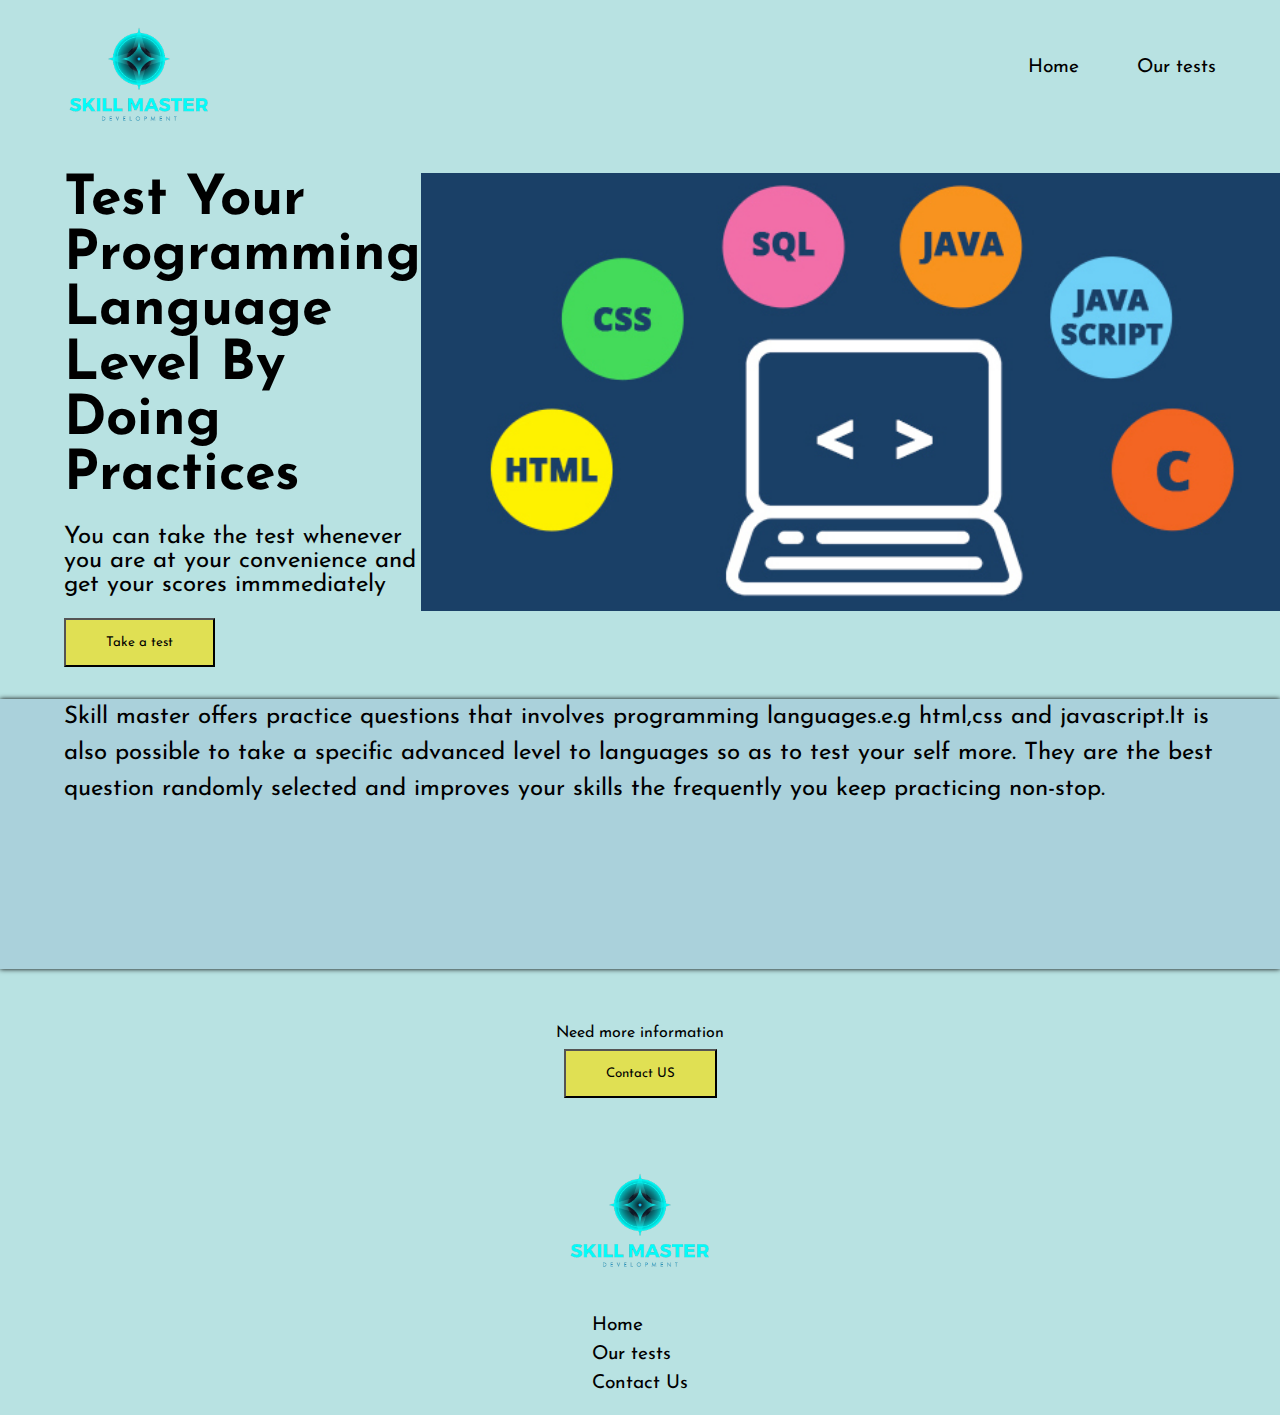
==== index.html @ 8b545309 "worked on the skill master project" ====
<!DOCTYPE html>
<html lang="en">
  <head>
    <meta charset="UTF-8" />
    <meta name="viewport" content="width=device-width, initial-scale=1.0" />
    <link
      rel="stylesheet"
      href="https://cdnjs.cloudflare.com/ajax/libs/font-awesome/6.5.1/css/all.min.css"
      integrity="sha512-DTOQO9RWCH3ppGqcWaEA1BIZOC6xxalwEsw9c2QQeAIftl+Vegovlnee1c9QX4TctnWMn13TZye+giMm8e2LwA=="
      crossorigin="anonymous"
      referrerpolicy="no-referrer"
    />
    <link rel="stylesheet" href="https://cdnjs.cloudflare.com/ajax/libs/font-awesome/6.5.1/css/all.min.css" integrity="sha512-DTOQO9RWCH3ppGqcWaEA1BIZOC6xxalwEsw9c2QQeAIftl+Vegovlnee1c9QX4TctnWMn13TZye+giMm8e2LwA==" crossorigin="anonymous" referrerpolicy="no-referrer" />
    <link rel="stylesheet" href="css/style.css" />
<link href="https://fonts.googleapis.com/css2?family=Josefin+Sans:ital,wght@0,100..700;1,100..700&display=swap" rel="stylesheet">
    <title>skill master</title>
  </head>
  <body>
    <nav class="nav_container">
      <div class="container">
        <div class="nav_section">
          <div class="nav_left">
            <img src="images/logo.png" width="150px" />
          </div>
          <div class="nav_right">
            <ul>
              <li><a href=>Home</a></li>
              <li><a href=>Our tests</a></li>
            </ul>
          </div>
          <div class="humberger">
            <i class="fa-solid fa-bars"></i>
          </div>
        </div>
      </div>
    </nav>
    <main>
      <div class="hero_container">
        <div class="container">
          <div class="hero_content">
            <div class="hero_left">
              <h1>Test Your Programming Language Level By Doing Practices</h1>
              <p>
                You can take the test whenever you are at your convenience and
                get your scores immmediately
              </p>
              <button class="btn">Take a test</button>
            </div>
            <div class="hero_right">
              <img src="images/hero.jpg" width="900px" />
            </div>
          </div>
        </div>
      </div>
    </main>
    <section>
      <div class="main_container">
        <div class="container">
          <div class="main_content">
            <p>
              Skill master offers practice questions that involves programming
              languages.e.g html,css and javascript.It is also possible to take
              a specific advanced level to languages so as to test your self
              more. They are the best question randomly selected and improves
              your skills the frequently you keep practicing non-stop.
            </p>
          </div>
        </div>
      </div>
    </section>
    <section>
      <div class="aside_container">
        <div class="container">
          <div class="aside_content">
            <p>Need more information</p>
            <button class="btn">Contact US</button>
          </div>
        </div>
      </div>
    </section>
    <footer>
      <div class="footer_container">
        <div class="container">
          <div class="footer_section">
            <img src="images/logo.png" width="150px" />
            <div>
              <ul>
                <li><a href=>Home</a></li>
                <li><a href=>Our tests</a></li>
                <li><a href=>Contact Us</a></li>
              </ul>
            </div>
            <div>
              <i class="fa-brands fa-facebook"></i>
              <i class="fa-brands fa-x-twitter"></i>
              <i class="fa-brands fa-instagram"></i>
              <i class="fa-brands fa-linkedin"></i>
            </div>
          </div>
        </div>
      </div>
    </footer>
  </body>
</html>
---- css/style.css ----
* {
  margin: 0;
  padding: 0;
  box-sizing: border-box;
  font-family: "Josefin Sans", sans-serif;
}
body{
  background-color: rgb(184, 226, 226);
}
.container {
  margin: 0 auto;
  width: 90%;
}
.nav_right{
  

}
.nav_right ul {
  display: flex;
  justify-content: flex-end;
  gap:3em;
  list-style-type: none;
  font-size: 1.2em;
  position:relative;
  top:-5em;
 
  
}
.nav_right ul a{
  text-decoration: none;
  color:black;
}
/* .hero_container h1{
font-size: 1.5rem;
} */
.hero_content{
  display:flex;
  flex:1;
  /* width:30%; */
}
/* .hero_content h1{
  font-size: 2em;
} */

.hero_left h1{
font-size: 55px;
}
.hero_left p{
  font-size:1.5em;
  margin: 0.9em 0;
  
}
.hero_left button{
  padding:1.2em 3em;
  background-color: rgb(224, 224, 83);

}
.main_container{
  margin:2em 0;
  box-shadow: 0 0 5px;
  height:30vh;
  background-color: rgba(0, 0, 139, 0.075);
}

.main_content p{
  font-size: 1.5em;
  line-height: 1.5em;
}
.aside_content{
  display:flex;
  justify-content: center;
  align-items: center;
  flex-direction: column;

}
.aside_content button{
  padding:1.2em 3em;
  background-color: rgb(224, 224, 83);

}
/* .aside_container {
margin:10px 0;
} */
.aside_content {
  margin:3em 0;
}
.aside_content p{
  line-height: 2em;
} 
.footer_section{
  display:flex;
  justify-content: center;
  align-items: center;
  flex-direction: column;
  gap: 1em;
}
.footer_section ul{
  list-style-type: none;
  font-size: 1.2em;
  line-height: 1.5em;
}
.footer_section ul a{
  text-decoration: none;
  color: black;
}
.humberger {
  display: none;
}

@media screen and (max-width: 378px) {
  .nav__right ul {
    display: none;
    overflow: hidden;
  }
  .humberger {
    display: block;
  }

  
}
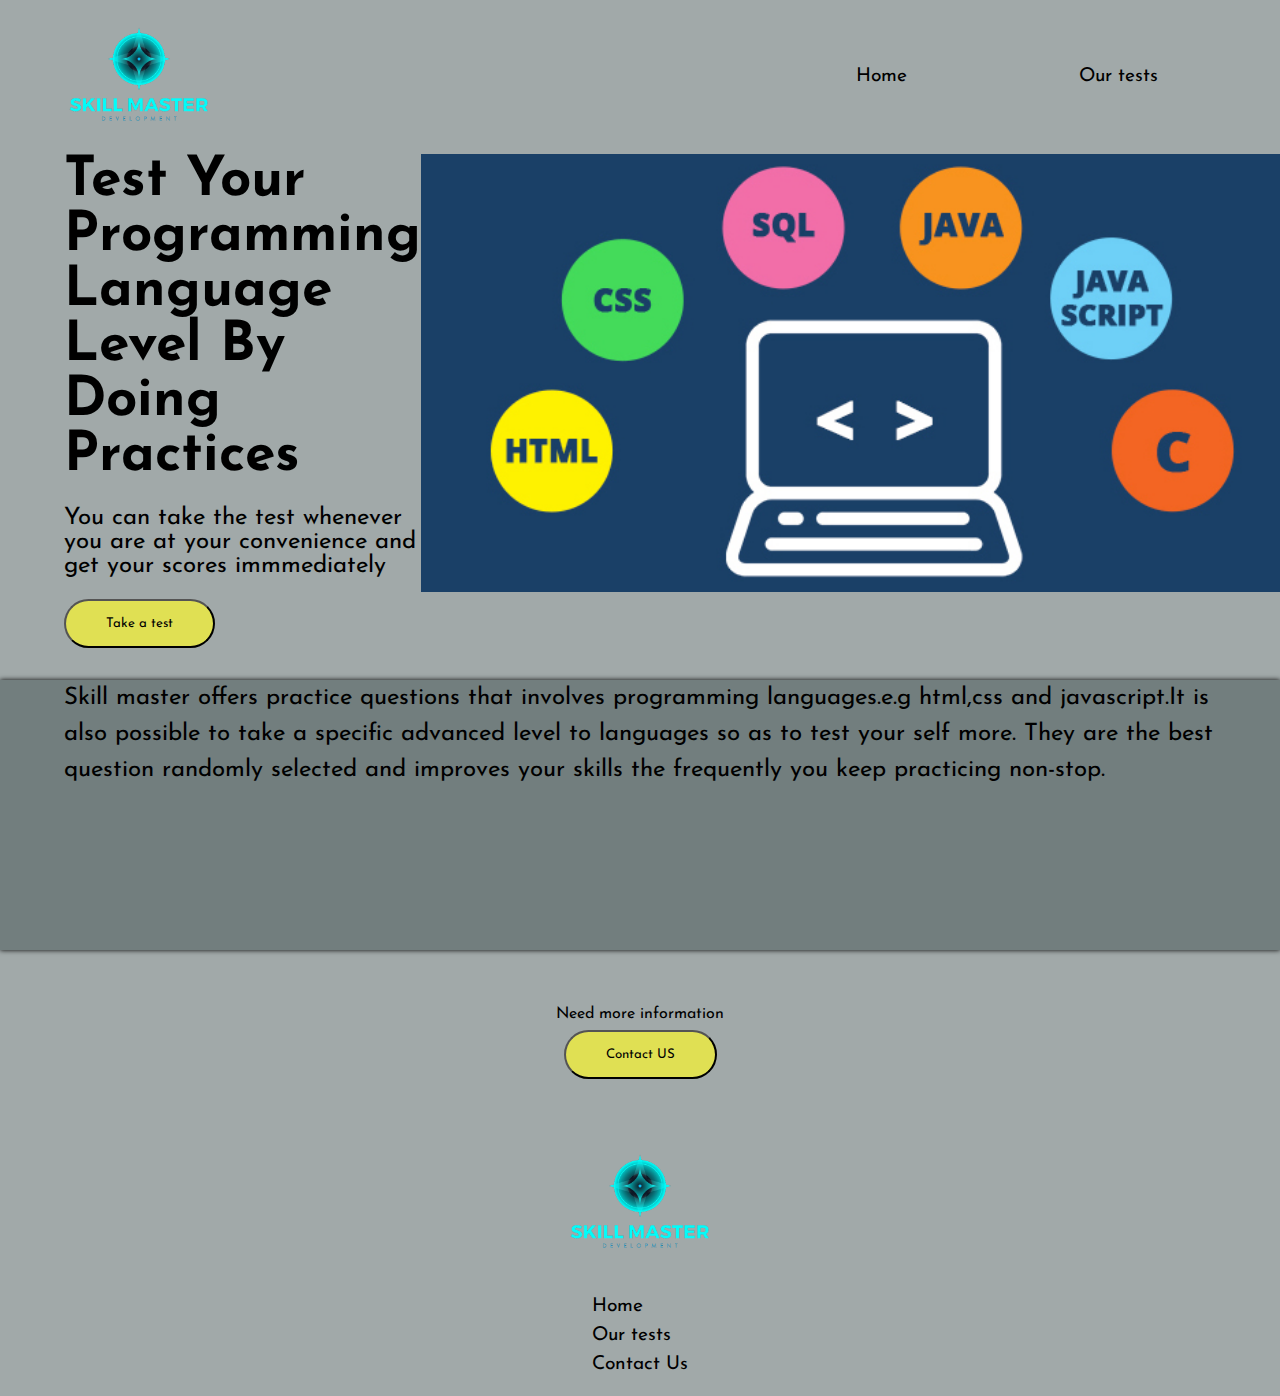
==== commit e6fa9a54: "added some changes to my project" ====
--- a/index.html
+++ b/index.html
@@ -10,9 +10,18 @@
       crossorigin="anonymous"
       referrerpolicy="no-referrer"
     />
-    <link rel="stylesheet" href="https://cdnjs.cloudflare.com/ajax/libs/font-awesome/6.5.1/css/all.min.css" integrity="sha512-DTOQO9RWCH3ppGqcWaEA1BIZOC6xxalwEsw9c2QQeAIftl+Vegovlnee1c9QX4TctnWMn13TZye+giMm8e2LwA==" crossorigin="anonymous" referrerpolicy="no-referrer" />
+    <link
+      rel="stylesheet"
+      href="https://cdnjs.cloudflare.com/ajax/libs/font-awesome/6.5.1/css/all.min.css"
+      integrity="sha512-DTOQO9RWCH3ppGqcWaEA1BIZOC6xxalwEsw9c2QQeAIftl+Vegovlnee1c9QX4TctnWMn13TZye+giMm8e2LwA=="
+      crossorigin="anonymous"
+      referrerpolicy="no-referrer"
+    />
     <link rel="stylesheet" href="css/style.css" />
-<link href="https://fonts.googleapis.com/css2?family=Josefin+Sans:ital,wght@0,100..700;1,100..700&display=swap" rel="stylesheet">
+    <link
+      href="https://fonts.googleapis.com/css2?family=Josefin+Sans:ital,wght@0,100..700;1,100..700&display=swap"
+      rel="stylesheet"
+    />
     <title>skill master</title>
   </head>
   <body>
@@ -24,8 +33,8 @@
           </div>
           <div class="nav_right">
             <ul>
-              <li><a href=>Home</a></li>
-              <li><a href=>Our tests</a></li>
+              <li><a href="index.html"> Home </a></li>
+              <li class="choose"><a href="our test.html">Our tests</a></li>
             </ul>
           </div>
           <div class="humberger">
@@ -44,7 +53,8 @@
                 You can take the test whenever you are at your convenience and
                 get your scores immmediately
               </p>
-              <button class="btn">Take a test</button>
+              
+              <button class="btn"><a href="./our test.html">Take a test</a></button>
             </div>
             <div class="hero_right">
               <img src="images/hero.jpg" width="900px" />
@@ -73,7 +83,7 @@
         <div class="container">
           <div class="aside_content">
             <p>Need more information</p>
-            <button class="btn">Contact US</button>
+            <button class="btn"><a href="./contact.html">Contact US</a></button>
           </div>
         </div>
       </div>
@@ -85,9 +95,9 @@
             <img src="images/logo.png" width="150px" />
             <div>
               <ul>
-                <li><a href=>Home</a></li>
-                <li><a href=>Our tests</a></li>
-                <li><a href=>Contact Us</a></li>
+                <li><a href="index.html"> Home </a></li>
+                <li class="choose"><a href="our test.html">Our tests</a></li>
+                <li><a href="contact.html">Contact Us</a></li>
               </ul>
             </div>
             <div>
@@ -101,4 +111,5 @@
       </div>
     </footer>
   </body>
+  <script src="js/script.js"></script>
 </html>
--- a/css/style.css
+++ b/css/style.css
@@ -4,118 +4,256 @@
   box-sizing: border-box;
   font-family: "Josefin Sans", sans-serif;
 }
-body{
-  background-color: rgb(184, 226, 226);
+body {
+  background-color: rgba(68, 83, 83, 0.5);
 }
 .container {
   margin: 0 auto;
   width: 90%;
 }
-.nav_right{
-  
-
+/* .nav_right {
+} */
+
+.nav_section{
+  display: flex;
+  justify-content: space-between;
+  align-items: center;
 }
 .nav_right ul {
   display: flex;
   justify-content: flex-end;
-  gap:3em;
+  gap: 3em;
   list-style-type: none;
   font-size: 1.2em;
-  position:relative;
-  top:-5em;
- 
-  
-}
-.nav_right ul a{
-  text-decoration: none;
-  color:black;
-}
+
+}
+
+.nav_right ul li a{
+  padding: 1em 3em;
+
+}
+.nav_right ul a {
+  text-decoration: none;
+  color: black;
+}
+.nav_right ul :hover a {
+  background-color: rgb(224, 224, 83);
+  color:black;
+}
+
 /* .hero_container h1{
 font-size: 1.5rem;
 } */
-.hero_content{
-  display:flex;
-  flex:1;
+.hero_content {
+  display: flex;
+  flex: 1;
   /* width:30%; */
 }
 /* .hero_content h1{
   font-size: 2em;
 } */
 
-.hero_left h1{
-font-size: 55px;
-}
-.hero_left p{
-  font-size:1.5em;
+.hero_left h1 {
+  font-size: 55px;
+}
+.hero_left p {
+  font-size: 1.5em;
   margin: 0.9em 0;
-  
-}
-.hero_left button{
-  padding:1.2em 3em;
-  background-color: rgb(224, 224, 83);
-
-}
-.main_container{
-  margin:2em 0;
+}
+.hero_left button {
+  padding: 1.2em 3em;
+  background-color: rgb(224, 224, 83);
+  border-radius: 50px;
+}
+.hero_left button  a{
+  text-decoration: none;
+  color:black;
+}
+.main_container {
+  margin: 2em 0;
   box-shadow: 0 0 5px;
-  height:30vh;
-  background-color: rgba(0, 0, 139, 0.075);
-}
-
-.main_content p{
+  height: 30vh;
+  background-color: rgba(68, 83, 83, 0.5);
+}
+
+.main_content p {
   font-size: 1.5em;
   line-height: 1.5em;
 }
-.aside_content{
-  display:flex;
+.aside_content {
+  display: flex;
   justify-content: center;
   align-items: center;
   flex-direction: column;
-
-}
-.aside_content button{
-  padding:1.2em 3em;
-  background-color: rgb(224, 224, 83);
+}
+.aside_content button {
+  padding: 1.2em 3em;
+  background-color: rgb(224, 224, 83);
+  border-radius: 50px;
+}
+.aside_content button  a{
+  text-decoration: none;
+  color:black;
+  
 
 }
 /* .aside_container {
 margin:10px 0;
 } */
 .aside_content {
-  margin:3em 0;
-}
-.aside_content p{
+  margin: 3em 0;
+}
+.aside_content p {
   line-height: 2em;
-} 
-.footer_section{
+}
+.test{
+background-color: rgba(68, 83, 83, 0.5);
+display:flex;
+justify-content: space-between;
+align-items: center;
+flex-direction: column;
+gap:2em;
+height:50vh;
+}
+.test_content h1{
+  margin:2em 0;
+  font-size: 2em;
+}
+.test_content ul{
+  list-style-type:none;
+  padding: 5em 0;
+line-height: 1.5em;
+font-size: 1.2em;
+position: absolute;
+top:10em;
+}
+.test_content ul a{
+  text-decoration: none;
+  color:black;
+}
+/* .test_content button{
+  width:520px;
+  margin-bottom:20px;
+  padding: 1em;
+  font-size: 1em;
+  
+} */
+.contact_content{
+  background-color:  rgba(68, 83, 83, 0.5);
   display:flex;
+justify-content: center;
+align-items: center;
+flex-direction: column;
+/* gap:2em; */
+height:50vh;
+
+}
+.contact_content h{
+  font-size: 2em;
+}
+.contact_content p{
+  font-size: 1.5em;
+  line-height: 1.5em;
+}
+.htmlcss_content{
+  background-color:  rgba(68, 83, 83, 0.5);
+  display:flex;
+justify-content: center;
+align-items: center;
+flex-direction: column;
+/* gap:2em; */
+height:50vh;
+
+}
+.htmlcss_content h1{
+  margin:2em 0;
+  font-size: 2em;
+}
+.htmlcss_content p{
+  font-size: 1.2em;
+  /* line-height: 1.5em; */
+  margin:2em 0;
+  
+}
+.htmlcss_content button{
+  padding: 1.2em 3em;
+  background-color: rgb(224, 224, 83);
+  border-radius: 50px;
+  border:none;
+}
+.htmlcss_content button a{
+  text-decoration: none;
+  color:black;
+  font-size: 1.2em;
+}
+.quiz_content{
+  background-color:  rgba(68, 83, 83, 0.5);
+  display:flex;
+justify-content: center;
+align-items: center;
+flex-direction: column;
+height:50vh;
+
+}
+.quiz_content p{
+  line-height: 3em;
+  font-size: 1.3em;
+}
+.quiz_content button{
+  padding: 1.2em 3em;
+  background-color: rgb(224, 224, 83);
+  border-radius: 50px;
+border: none;
+/* position: relative;
+right:-5px; */
+}
+.quize p{
+  background-color:#fff;
+  display: inline-flex;
+  align-items: center;
+  justify-content: center;
+  font-size: 50px;
+  margin: 0;
+  height: 70px;
+  width: 200px;
+}
+.footer_section {
+  display: flex;
   justify-content: center;
   align-items: center;
   flex-direction: column;
   gap: 1em;
 }
-.footer_section ul{
+.footer_section ul {
   list-style-type: none;
   font-size: 1.2em;
   line-height: 1.5em;
-}
-.footer_section ul a{
+  
+}
+.footer_section ul a {
   text-decoration: none;
   color: black;
 }
-.humberger {
+
+/* .footer_section ul :hover a {
+  /* background-color: rgb(224, 224, 83); */
+/* color:rgb(224, 224, 83); */
+/* padding: 1em 3em; */
+/* } */
+ .humberger {
   display: none;
 }
 
 @media screen and (max-width: 378px) {
-  .nav__right ul {
+  .nav_left img{
+    width:100%
+  }
+  .nav_right ul {
+    /* display: flex; */
     display: none;
     overflow: hidden;
   }
   .humberger {
     display: block;
   }
-
-  
-}
-
+}
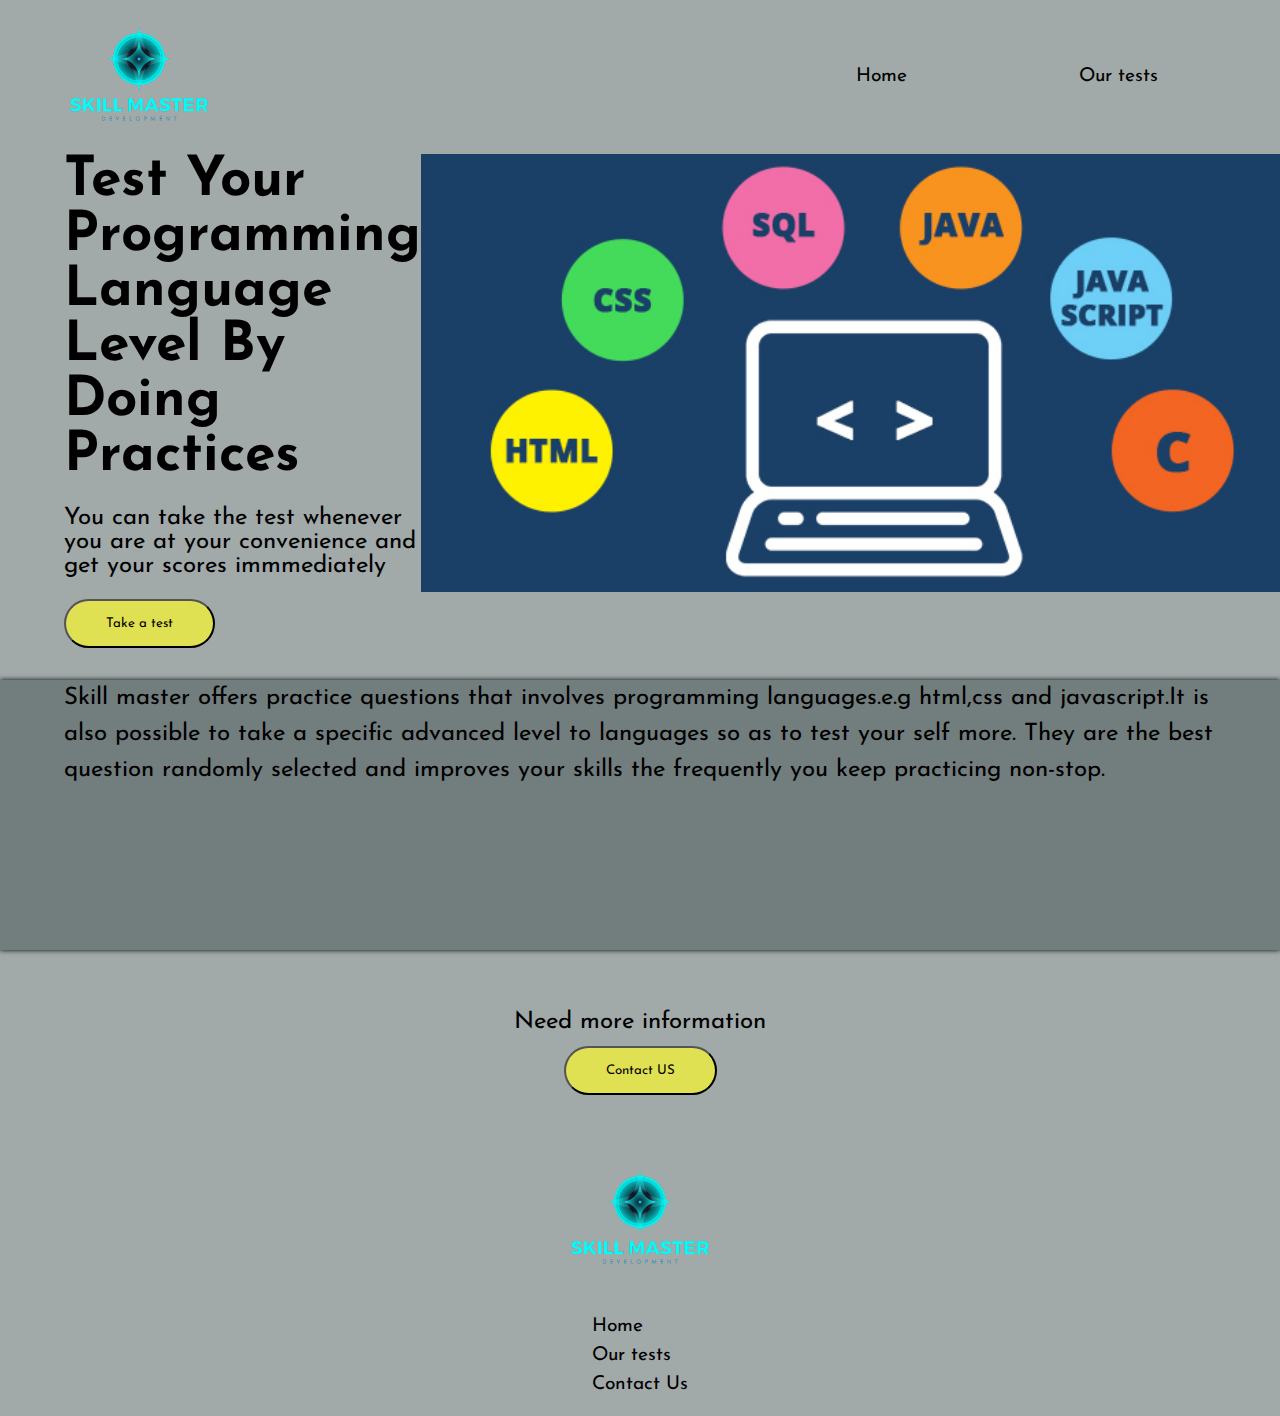
==== commit 3ab27502: "added a link tag on the logo" ====
--- a/index.html
+++ b/index.html
@@ -29,7 +29,9 @@
       <div class="container">
         <div class="nav_section">
           <div class="nav_left">
+            <a href="../index.html">
             <img src="images/logo.png" width="150px" />
+            </a>
           </div>
           <div class="nav_right">
             <ul>
@@ -92,8 +94,9 @@
       <div class="footer_container">
         <div class="container">
           <div class="footer_section">
-            <img src="images/logo.png" width="150px" />
-            <div>
+            <a href="../index.html">
+              <img src="images/logo.png" width="150px" />
+              </a> <div>
               <ul>
                 <li><a href="index.html"> Home </a></li>
                 <li class="choose"><a href="our test.html">Our tests</a></li>
--- a/css/style.css
+++ b/css/style.css
@@ -85,6 +85,9 @@
   justify-content: center;
   align-items: center;
   flex-direction: column;
+}
+.aside_content p{
+  font-size: 1.5em;
 }
 .aside_content button {
   padding: 1.2em 3em;
@@ -187,8 +190,8 @@
   font-size: 1.2em;
 }
 .quiz_content{
-  background-color:  rgba(68, 83, 83, 0.5);
-  display:flex;
+background-color:  rgba(68, 83, 83, 0.5);
+display:flex;
 justify-content: center;
 align-items: center;
 flex-direction: column;
@@ -207,7 +210,7 @@
 /* position: relative;
 right:-5px; */
 }
-.quize p{
+.quiz_content #countdown{
   background-color:#fff;
   display: inline-flex;
   align-items: center;
@@ -216,6 +219,14 @@
   margin: 0;
   height: 70px;
   width: 200px;
+}
+.score_content{
+  background-color:  rgba(68, 83, 83, 0.5);
+  display:flex;
+  justify-content: center;
+  align-items: center;
+  flex-direction: column;
+  height:50vh;
 }
 .footer_section {
   display: flex;
@@ -249,11 +260,16 @@
     width:100%
   }
   .nav_right ul {
-    /* display: flex; */
     display: none;
     overflow: hidden;
   }
   .humberger {
     display: block;
   }
-}
+  .hero_content img{
+    display:none;
+  }
+  .aside_content p{
+    margin-top: 15em;
+  }
+}
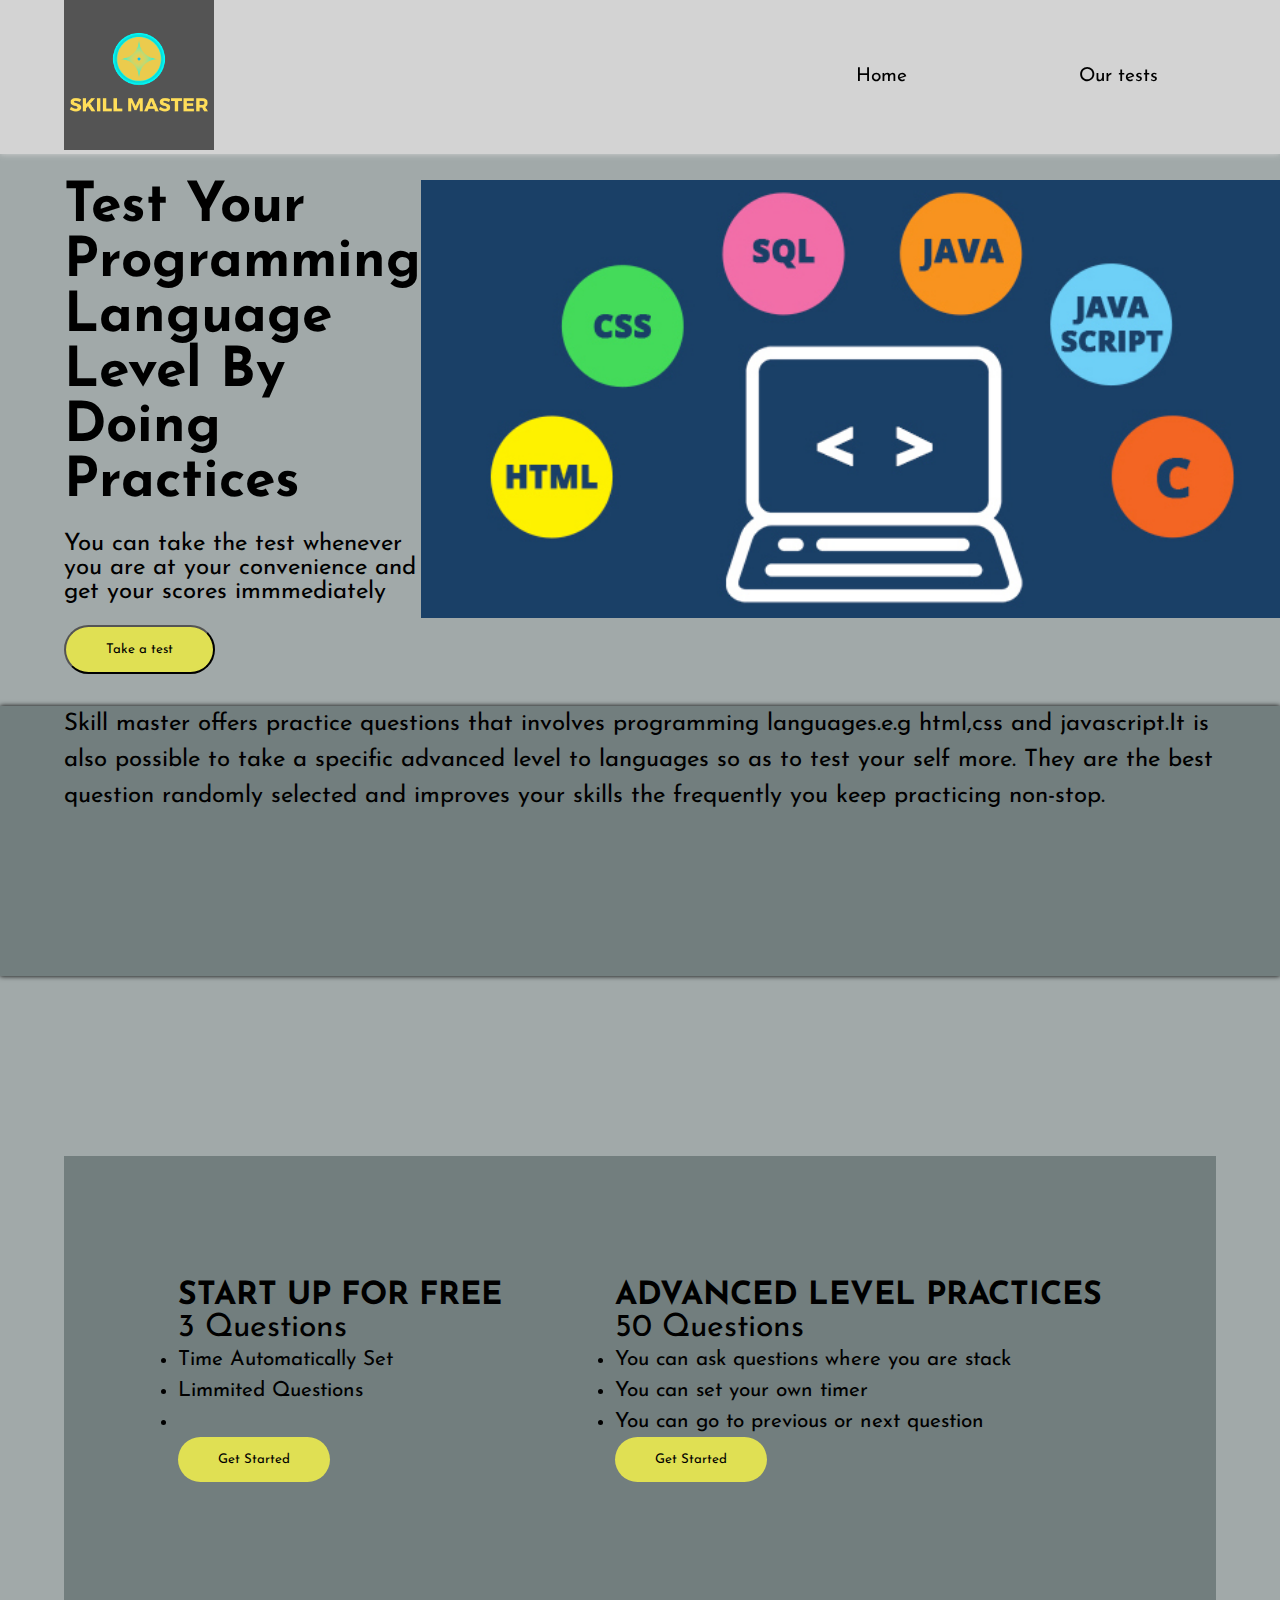
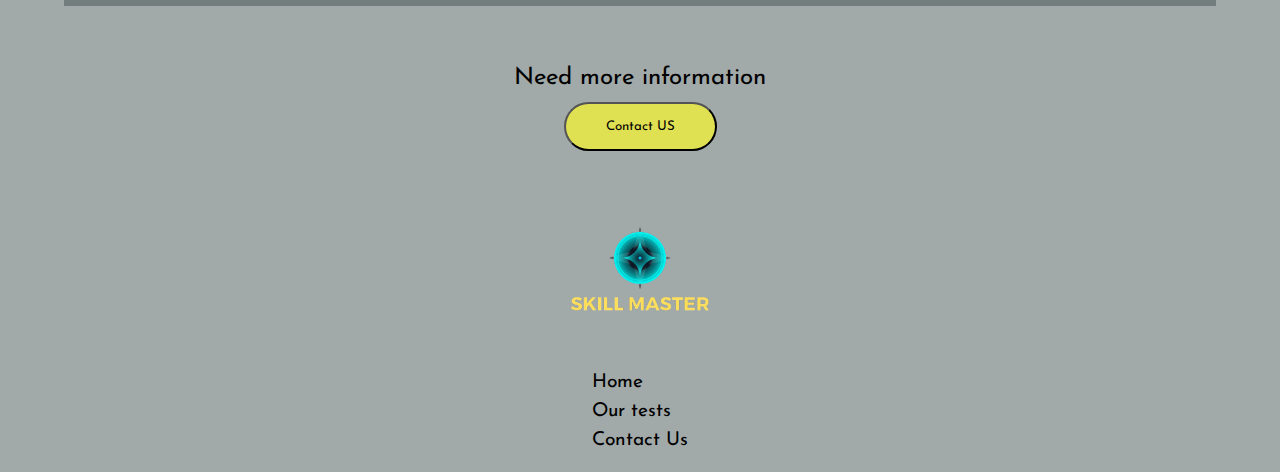
==== commit 730eaa70: "included changes to my project" ====
--- a/index.html
+++ b/index.html
@@ -30,7 +30,7 @@
         <div class="nav_section">
           <div class="nav_left">
             <a href="../index.html">
-            <img src="images/logo.png" width="150px" />
+            <img src="images/lp.png" width="150px" />
             </a>
           </div>
           <div class="nav_right">
@@ -81,6 +81,34 @@
       </div>
     </section>
     <section>
+      <div class="continue_container">
+        <div class="container">
+          <div class="continue_content">
+            <div class="continue_left">
+            <h1>START UP FOR FREE</h1>
+            <p>3 Questions</p>
+            <ul>
+              <li>Time Automatically Set</li>
+              <li>Limmited Questions</li>
+              <li></li>
+            </ul>
+            <button ><a href="./quiz.html">Get Started</a></button>
+          </div>
+          <div class="continue_right">
+            <h1>ADVANCED LEVEL PRACTICES</h1>
+            <p>50 Questions</p>
+            <ul>
+              <li>You can ask questions where you are stack</li>
+              <li>You can set your own timer</li>
+              <li>You can go to previous or next question</li>
+            </ul>
+            <button ><a href="./quiz.html">Get Started</a></button>
+          </div>
+          </div>
+        </div>
+      </div>
+    </section>
+    <section>
       <div class="aside_container">
         <div class="container">
           <div class="aside_content">
@@ -95,7 +123,7 @@
         <div class="container">
           <div class="footer_section">
             <a href="../index.html">
-              <img src="images/logo.png" width="150px" />
+              <img src="images/ls.png" width="150px" />
               </a> <div>
               <ul>
                 <li><a href="index.html"> Home </a></li>
--- a/css/style.css
+++ b/css/style.css
@@ -11,13 +11,21 @@
   margin: 0 auto;
   width: 90%;
 }
-/* .nav_right {
-} */
-
+.nav_container{
+  box-shadow: 0 0 6px lightgray;
+  margin-bottom: 6em;
+  background-color:lightgray ;
+  
+  position: fixed;
+  right: 0;
+  left: 0;
+  top: 0;
+ 
+}
 .nav_section{
   display: flex;
   justify-content: space-between;
-  align-items: center;
+  align-items: center;  
 }
 .nav_right ul {
   display: flex;
@@ -25,12 +33,9 @@
   gap: 3em;
   list-style-type: none;
   font-size: 1.2em;
-
-}
-
+}
 .nav_right ul li a{
   padding: 1em 3em;
-
 }
 .nav_right ul a {
   text-decoration: none;
@@ -40,10 +45,9 @@
   background-color: rgb(224, 224, 83);
   color:black;
 }
-
-/* .hero_container h1{
-font-size: 1.5rem;
-} */
+.hero_container{
+  margin-top: 20vh;
+}
 .hero_content {
   display: flex;
   flex: 1;
@@ -74,6 +78,7 @@
   box-shadow: 0 0 5px;
   height: 30vh;
   background-color: rgba(68, 83, 83, 0.5);
+  /* margin-top: 20vh; */
 }
 
 .main_content p {
@@ -108,6 +113,9 @@
 }
 .aside_content p {
   line-height: 2em;
+}
+.tests_container{
+  margin-top: 20vh;
 }
 .test{
 background-color: rgba(68, 83, 83, 0.5);
@@ -132,15 +140,12 @@
 }
 .test_content ul a{
   text-decoration: none;
-  color:black;
-}
-/* .test_content button{
-  width:520px;
-  margin-bottom:20px;
-  padding: 1em;
-  font-size: 1em;
-  
-} */
+  color: rgb(224, 224, 83);
+  line-height: 4em;
+}
+.contact_container{
+  margin-top: 20vh;
+}
 .contact_content{
   background-color:  rgba(68, 83, 83, 0.5);
   display:flex;
@@ -158,13 +163,15 @@
   font-size: 1.5em;
   line-height: 1.5em;
 }
+.htmlcss_container{
+  margin-top: 20vh;
+}
 .htmlcss_content{
   background-color:  rgba(68, 83, 83, 0.5);
   display:flex;
 justify-content: center;
 align-items: center;
 flex-direction: column;
-/* gap:2em; */
 height:50vh;
 
 }
@@ -174,8 +181,8 @@
 }
 .htmlcss_content p{
   font-size: 1.2em;
-  /* line-height: 1.5em; */
   margin:2em 0;
+
   
 }
 .htmlcss_content button{
@@ -188,6 +195,9 @@
   text-decoration: none;
   color:black;
   font-size: 1.2em;
+}
+.quiz_container{
+  margin-top: 20vh;
 }
 .quiz_content{
 background-color:  rgba(68, 83, 83, 0.5);
@@ -207,8 +217,6 @@
   background-color: rgb(224, 224, 83);
   border-radius: 50px;
 border: none;
-/* position: relative;
-right:-5px; */
 }
 .quiz_content #countdown{
   background-color:#fff;
@@ -220,14 +228,91 @@
   height: 70px;
   width: 200px;
 }
+.button{
+  display: none;
+}
+.score_container{
+  margin-top: 20vh;
+}
 .score_content{
   background-color:  rgba(68, 83, 83, 0.5);
   display:flex;
+ justify-content: space-evenly;
+ font-size:1.6em;
+
+   /* align-items: center; */
+  /* flex-direction: column; */
+  height:50vh;
+}
+.number-score{
+  
+  width:160px;
+  height:160px; 
+  /* /* position:relative; */
+}
+#percentage{
+  width:160px;
+  height:160px;
+}
+
+/* .circle{
+  
+  position:relative;
+}
+.outer{
+  height: 160px;
+  width:160px;
+  border-radius: 50%;
+  box-shadow:6px 6px 10px -1px rgba(0,0,0,0.15),-6px -6px 10px -1px -1px rgba(255,255,255,0.7) ;
+  padding: 20px;
+}
+.inner{
+  height: 120px;
+  width: 120px;
+  border-radius: 50%;
+  border:1px solid  rgb(224, 224, 83);
+  display:flex;
+  align-items: center;
   justify-content: center;
-  align-items: center;
-  flex-direction: column;
-  height:50vh;
-}
+} */
+#number{
+  font-weight: 600px;
+  color:black;
+}
+.continue_container{
+  margin-top: 20vh;
+}
+.continue_content{
+  background-color:  rgba(68, 83, 83, 0.5);
+  display:flex;
+  justify-content: space-evenly;
+  align-items: center;
+  flex-direction: row;
+  height:50vh; 
+}
+.continue_content p{
+  font-size: 2em;
+}
+.free_card ul li{
+font-size: 1.5em
+}
+.continue_content ul {
+font-size: 1.3em;
+gap:2em;
+line-height: 1.5em; 
+}
+.continue_content button{
+  padding: 1.2em 3em;
+  background-color: rgb(224, 224, 83);
+  border-radius: 50px;
+border: none;
+ 
+}
+.continue_content button a{
+  text-decoration: none;
+  color:black;
+}
+
 .footer_section {
   display: flex;
   justify-content: center;
@@ -246,11 +331,6 @@
   color: black;
 }
 
-/* .footer_section ul :hover a {
-  /* background-color: rgb(224, 224, 83); */
-/* color:rgb(224, 224, 83); */
-/* padding: 1em 3em; */
-/* } */
  .humberger {
   display: none;
 }
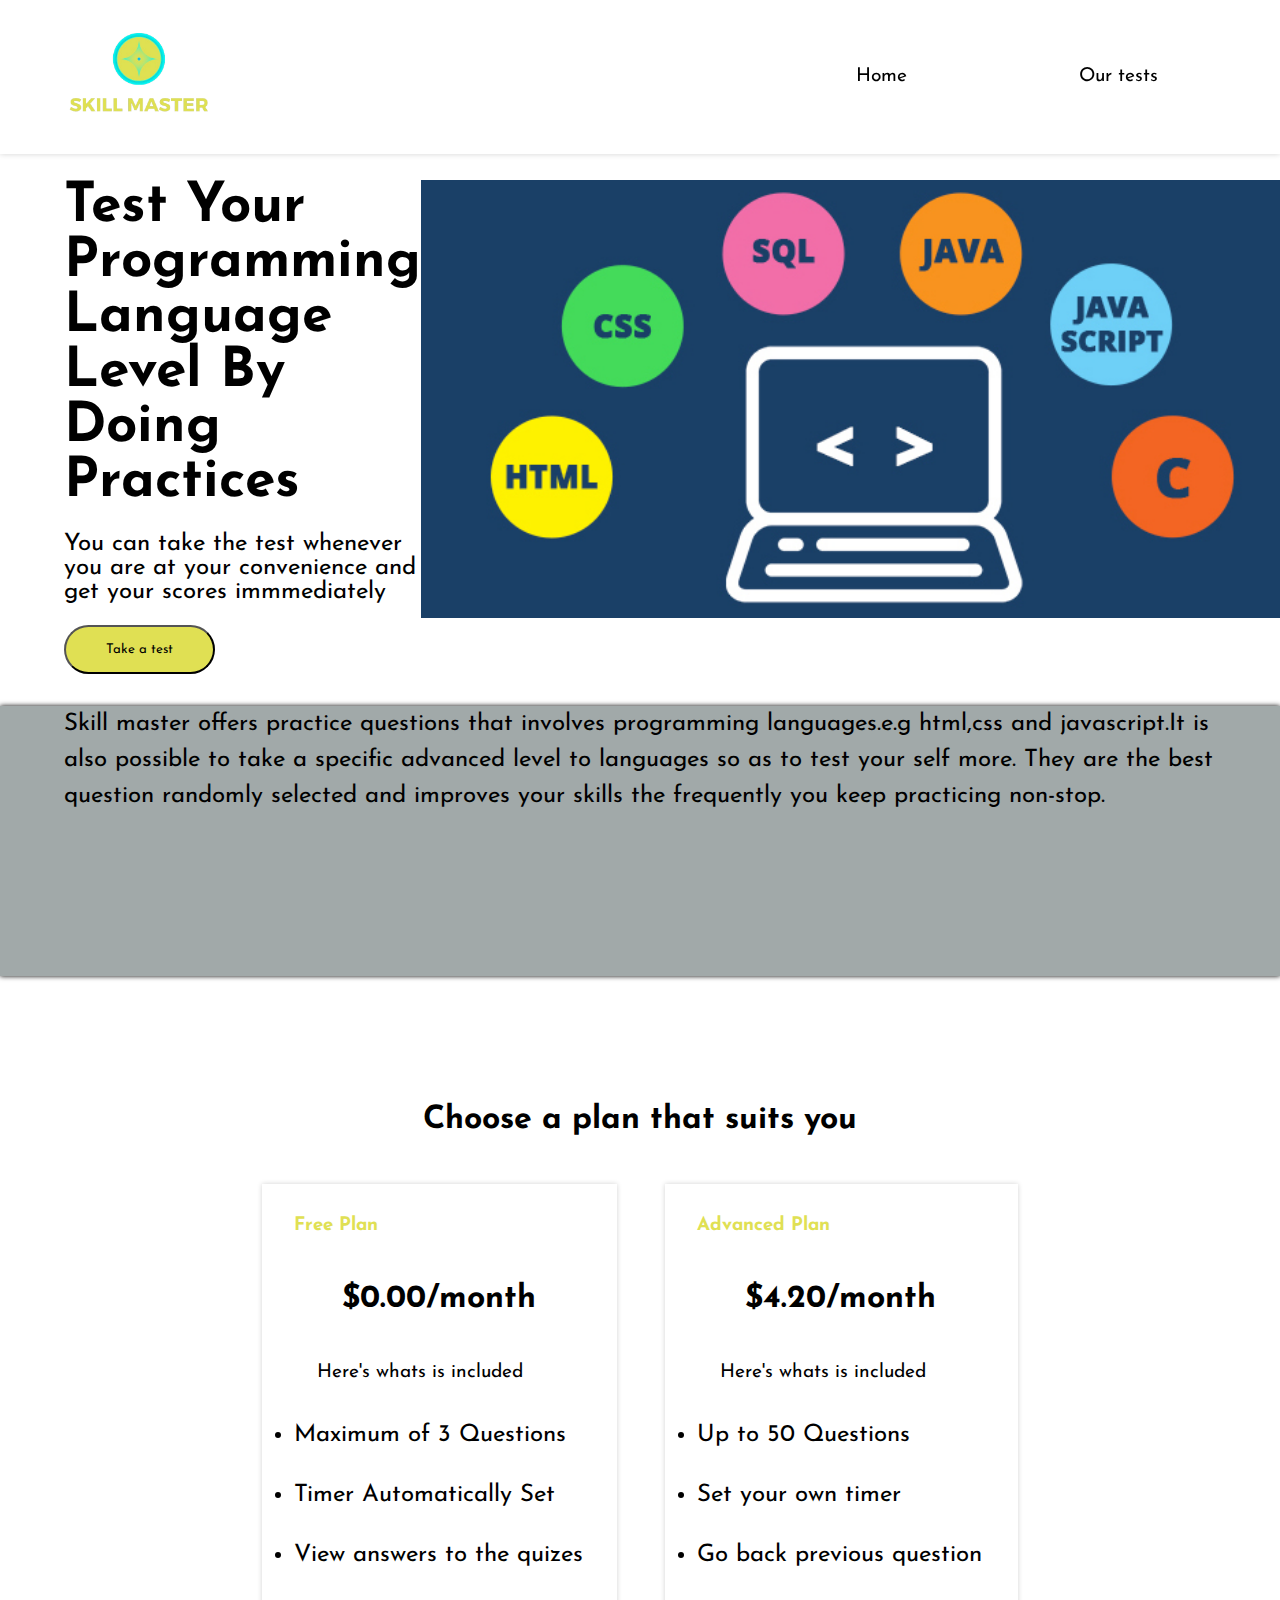
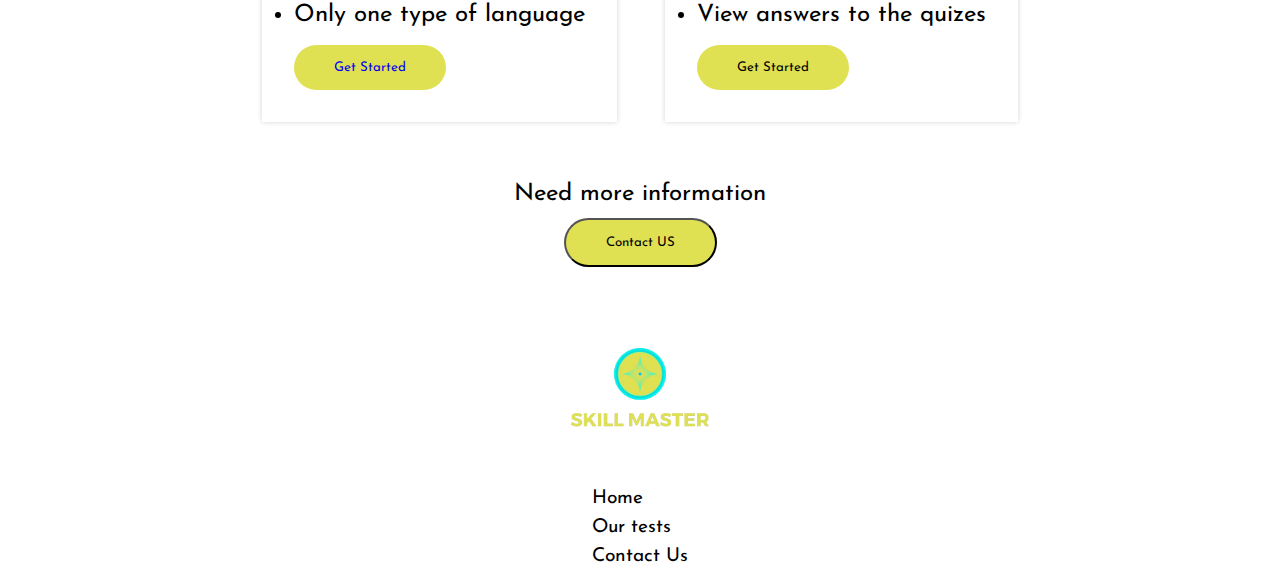
==== commit e72a7a1a: "inclidede some changes" ====
--- a/index.html
+++ b/index.html
@@ -30,7 +30,7 @@
         <div class="nav_section">
           <div class="nav_left">
             <a href="../index.html">
-            <img src="images/lp.png" width="150px" />
+            <img src="images/ls.png" width="150px" />
             </a>
           </div>
           <div class="nav_right">
@@ -83,26 +83,34 @@
     <section>
       <div class="continue_container">
         <div class="container">
+          <h2 style="text-align: center;">Choose a plan that suits you</h2>
           <div class="continue_content">
+
             <div class="continue_left">
-            <h1>START UP FOR FREE</h1>
-            <p>3 Questions</p>
+              <h3>Free Plan</h3>
+            <h2>$0.00<span>/month</span></h2>
+            <p>Here's whats is included</p>
+            
             <ul>
-              <li>Time Automatically Set</li>
-              <li>Limmited Questions</li>
-              <li></li>
+              <li>Maximum of 3 Questions</li>
+              <li>Timer Automatically Set</li>
+              <li>View answers to the quizes</li>
+              <li>Only one type of language</li>
             </ul>
-            <button ><a href="./quiz.html">Get Started</a></button>
+            <button ><a href="./our test.html">Get Started</a></button>
           </div>
           <div class="continue_right">
-            <h1>ADVANCED LEVEL PRACTICES</h1>
-            <p>50 Questions</p>
+            <h3>Advanced Plan</h3>
+            <h2>$4.20<span>/month</span></h2>
+            <p>Here's whats is included</p>
             <ul>
-              <li>You can ask questions where you are stack</li>
-              <li>You can set your own timer</li>
-              <li>You can go to previous or next question</li>
+              <li>Up to 50 Questions</li>
+              <li>Set your own timer</li>
+              <li>Go back previous question</li>
+              <li>View answers to the quizes</li>
+
             </ul>
-            <button ><a href="./quiz.html">Get Started</a></button>
+            <button>Get Started</button>
           </div>
           </div>
         </div>
--- a/css/style.css
+++ b/css/style.css
@@ -5,7 +5,7 @@
   font-family: "Josefin Sans", sans-serif;
 }
 body {
-  background-color: rgba(68, 83, 83, 0.5);
+  /* background-color: rgba(68, 83, 83, 0.5); */
 }
 .container {
   margin: 0 auto;
@@ -14,8 +14,7 @@
 .nav_container{
   box-shadow: 0 0 6px lightgray;
   margin-bottom: 6em;
-  background-color:lightgray ;
-  
+  background-color:white ;
   position: fixed;
   right: 0;
   left: 0;
@@ -239,27 +238,19 @@
   display:flex;
  justify-content: space-evenly;
  font-size:1.6em;
-
-   /* align-items: center; */
-  /* flex-direction: column; */
   height:50vh;
 }
 .number-score{
-  
+  /* display:flex; */
   width:160px;
   height:160px; 
-  /* /* position:relative; */
+  
 }
 #percentage{
   width:160px;
   height:160px;
 }
-
-/* .circle{
-  
-  position:relative;
-}
-.outer{
+/* .outer{
   height: 160px;
   width:160px;
   border-radius: 50%;
@@ -274,44 +265,77 @@
   display:flex;
   align-items: center;
   justify-content: center;
-} */
+} */ */
 #number{
   font-weight: 600px;
   color:black;
 }
 .continue_container{
-  margin-top: 20vh;
+  margin-top:8em;
+}
+.continue_container h2{
+  font-size: 2em;
+  margin:1.5em;
 }
 .continue_content{
-  background-color:  rgba(68, 83, 83, 0.5);
-  display:flex;
-  justify-content: space-evenly;
-  align-items: center;
-  flex-direction: row;
-  height:50vh; 
-}
-.continue_content p{
-  font-size: 2em;
-}
-.free_card ul li{
-font-size: 1.5em
-}
-.continue_content ul {
-font-size: 1.3em;
-gap:2em;
-line-height: 1.5em; 
-}
-.continue_content button{
+  display:flex;
+  justify-content: center;
+  align-items: center;
+  gap: 3em;
+}
+.continue_left, .continue_right{
+  box-shadow: 0 0 5px lightgray;
+  padding: 2em;
+}
+.continue_left h3{
+color:  rgb(224, 224, 83);
+
+}
+.continue_left h2{
+  font-size: 2em;
+}
+.continue_left p{
+  font-size: 1.2em;
+  margin:1.2em;
+}
+.continue_left ul{
+  line-height:2.5em;
+  font-size: 1.5em;
+}
+.continue_left button{
   padding: 1.2em 3em;
   background-color: rgb(224, 224, 83);
   border-radius: 50px;
 border: none;
- 
-}
-.continue_content button a{
-  text-decoration: none;
-  color:black;
-}
+
+}
+.continue_left button a{
+  text-decoration: none;
+}
+
+.continue_right h3{
+  color:  rgb(224, 224, 83);
+  
+  }
+  .continue_right h2{
+    font-size: 2em;
+  }
+  .continue_right p{
+    font-size: 1.2em;
+    margin:1.2em;
+  }
+  .continue_right ul{
+    line-height:2.5em;
+    font-size: 1.5em;
+  }
+  .continue_right button{
+    padding: 1.2em 3em;
+    background-color: rgb(224, 224, 83);
+    border-radius: 50px;
+  border: none;
+  
+  }
+
 
 .footer_section {
   display: flex;
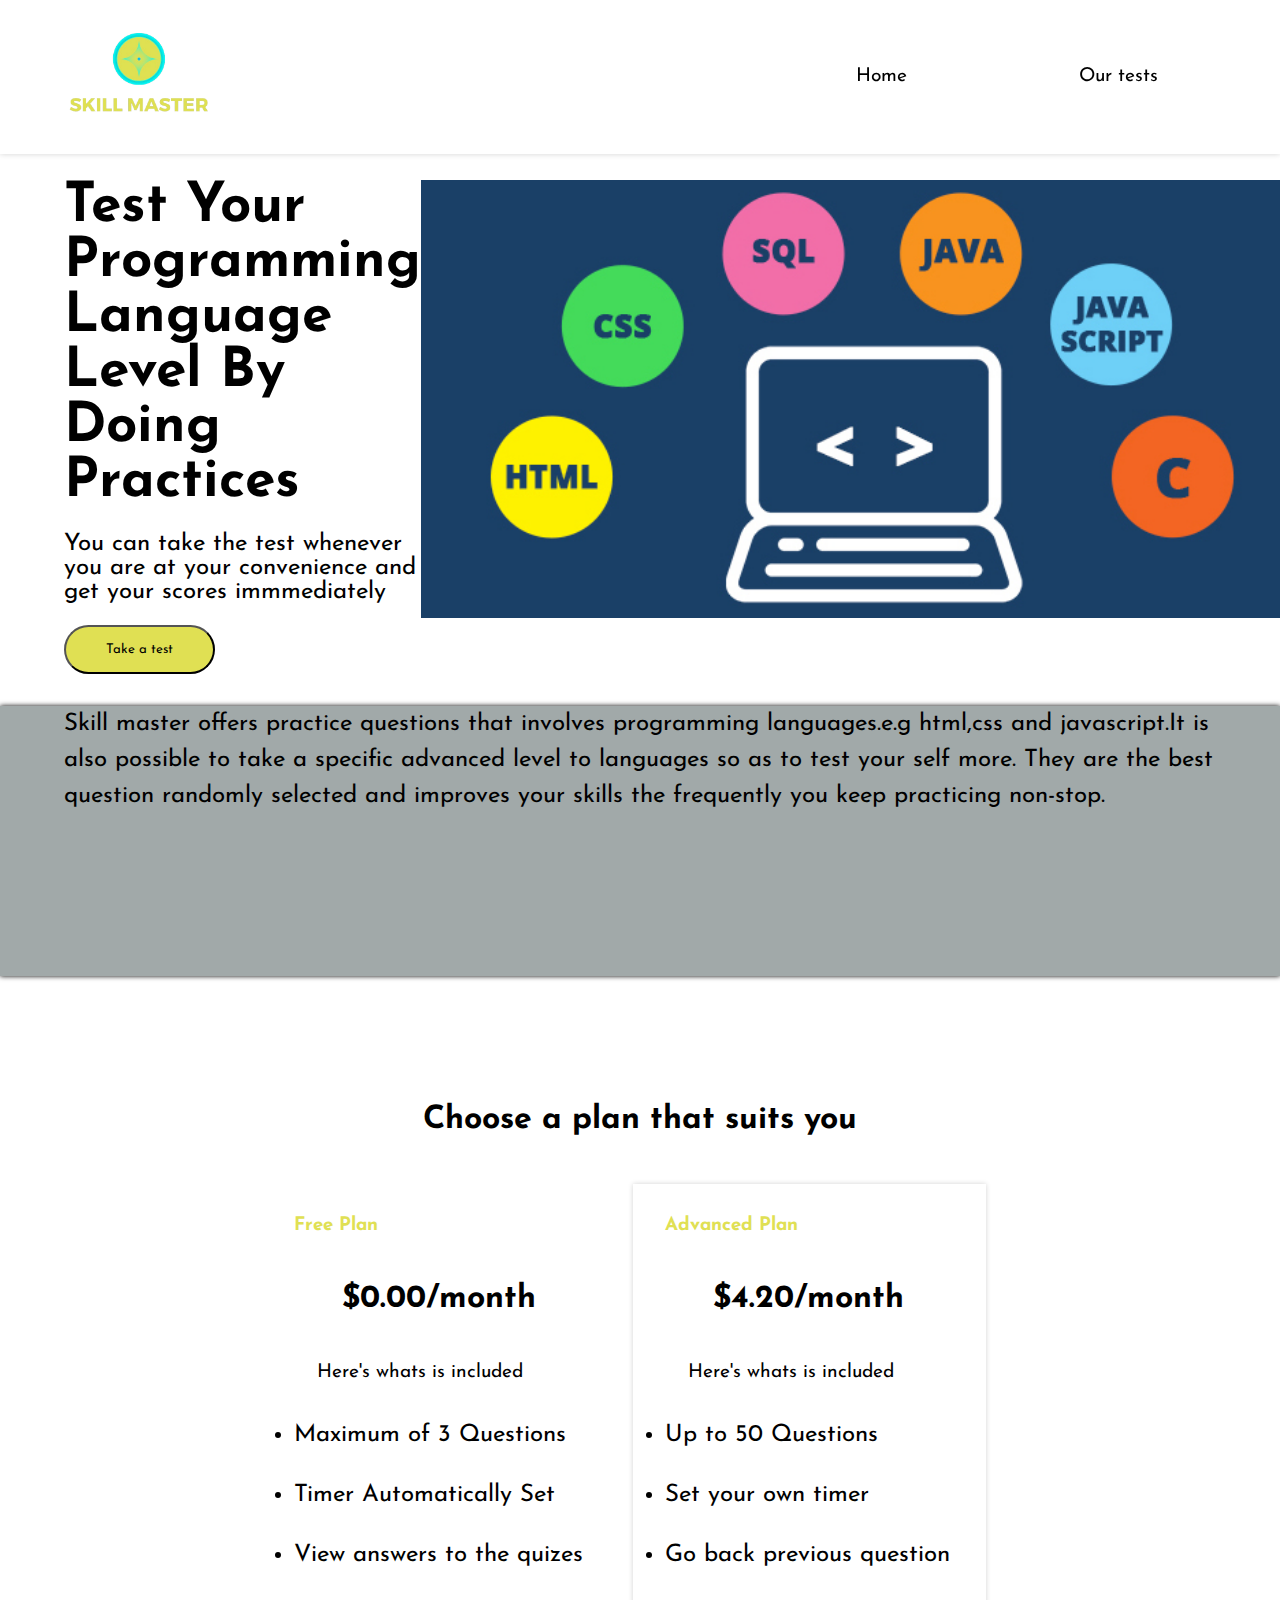
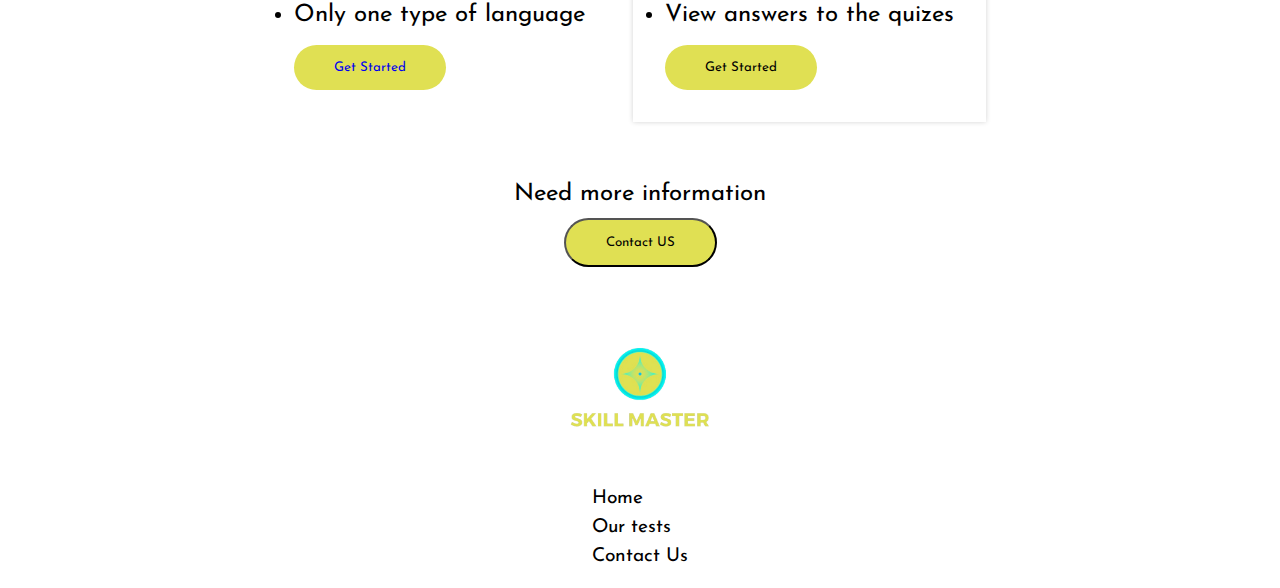
==== commit 337a70cd: "made changes" ====
--- a/index.html
+++ b/index.html
@@ -30,13 +30,13 @@
         <div class="nav_section">
           <div class="nav_left">
             <a href="../index.html">
-            <img src="images/ls.png" width="150px" />
+              <img src="images/ls.png" width="150px" />
             </a>
           </div>
           <div class="nav_right">
             <ul>
               <li><a href="index.html"> Home </a></li>
-              <li class="choose"><a href="our test.html">Our tests</a></li>
+              <li class="choose"><a href="ourtest.html">Our tests</a></li>
             </ul>
           </div>
           <div class="humberger">
@@ -55,8 +55,10 @@
                 You can take the test whenever you are at your convenience and
                 get your scores immmediately
               </p>
-              
-              <button class="btn"><a href="./our test.html">Take a test</a></button>
+
+              <button class="btn">
+                <a href="./ourtest.html">Take a test</a>
+              </button>
             </div>
             <div class="hero_right">
               <img src="images/hero.jpg" width="900px" />
@@ -83,35 +85,33 @@
     <section>
       <div class="continue_container">
         <div class="container">
-          <h2 style="text-align: center;">Choose a plan that suits you</h2>
+          <h2 style="text-align: center">Choose a plan that suits you</h2>
           <div class="continue_content">
-
             <div class="continue_left">
               <h3>Free Plan</h3>
-            <h2>$0.00<span>/month</span></h2>
-            <p>Here's whats is included</p>
-            
-            <ul>
-              <li>Maximum of 3 Questions</li>
-              <li>Timer Automatically Set</li>
-              <li>View answers to the quizes</li>
-              <li>Only one type of language</li>
-            </ul>
-            <button ><a href="./our test.html">Get Started</a></button>
-          </div>
-          <div class="continue_right">
-            <h3>Advanced Plan</h3>
-            <h2>$4.20<span>/month</span></h2>
-            <p>Here's whats is included</p>
-            <ul>
-              <li>Up to 50 Questions</li>
-              <li>Set your own timer</li>
-              <li>Go back previous question</li>
-              <li>View answers to the quizes</li>
+              <h2>$0.00<span>/month</span></h2>
+              <p>Here's whats is included</p>
 
-            </ul>
-            <button>Get Started</button>
-          </div>
+              <ul>
+                <li>Maximum of 3 Questions</li>
+                <li>Timer Automatically Set</li>
+                <li>View answers to the quizes</li>
+                <li>Only one type of language</li>
+              </ul>
+              <button><a href="./ourtest.html">Get Started</a></button>
+            </div>
+            <div class="continue_right">
+              <h3>Advanced Plan</h3>
+              <h2>$4.20<span>/month</span></h2>
+              <p>Here's whats is included</p>
+              <ul>
+                <li>Up to 50 Questions</li>
+                <li>Set your own timer</li>
+                <li>Go back previous question</li>
+                <li>View answers to the quizes</li>
+              </ul>
+              <button>Get Started</button>
+            </div>
           </div>
         </div>
       </div>
@@ -132,10 +132,11 @@
           <div class="footer_section">
             <a href="../index.html">
               <img src="images/ls.png" width="150px" />
-              </a> <div>
+            </a>
+            <div>
               <ul>
                 <li><a href="index.html"> Home </a></li>
-                <li class="choose"><a href="our test.html">Our tests</a></li>
+                <li class="choose"><a href="ourtest.html">Our tests</a></li>
                 <li><a href="contact.html">Contact Us</a></li>
               </ul>
             </div>
--- a/css/style.css
+++ b/css/style.css
@@ -11,20 +11,19 @@
   margin: 0 auto;
   width: 90%;
 }
-.nav_container{
+.nav_container {
   box-shadow: 0 0 6px lightgray;
   margin-bottom: 6em;
-  background-color:white ;
+  background-color: white;
   position: fixed;
   right: 0;
   left: 0;
   top: 0;
- 
-}
-.nav_section{
+}
+.nav_section {
   display: flex;
   justify-content: space-between;
-  align-items: center;  
+  align-items: center;
 }
 .nav_right ul {
   display: flex;
@@ -33,7 +32,7 @@
   list-style-type: none;
   font-size: 1.2em;
 }
-.nav_right ul li a{
+.nav_right ul li a {
   padding: 1em 3em;
 }
 .nav_right ul a {
@@ -42,9 +41,9 @@
 }
 .nav_right ul :hover a {
   background-color: rgb(224, 224, 83);
-  color:black;
-}
-.hero_container{
+  color: black;
+}
+.hero_container {
   margin-top: 20vh;
 }
 .hero_content {
@@ -68,9 +67,9 @@
   background-color: rgb(224, 224, 83);
   border-radius: 50px;
 }
-.hero_left button  a{
-  text-decoration: none;
-  color:black;
+.hero_left button a {
+  text-decoration: none;
+  color: black;
 }
 .main_container {
   margin: 2em 0;
@@ -90,7 +89,7 @@
   align-items: center;
   flex-direction: column;
 }
-.aside_content p{
+.aside_content p {
   font-size: 1.5em;
 }
 .aside_content button {
@@ -98,11 +97,9 @@
   background-color: rgb(224, 224, 83);
   border-radius: 50px;
 }
-.aside_content button  a{
-  text-decoration: none;
-  color:black;
-  
-
+.aside_content button a {
+  text-decoration: none;
+  color: black;
 }
 /* .aside_container {
 margin:10px 0;
@@ -113,112 +110,114 @@
 .aside_content p {
   line-height: 2em;
 }
-.tests_container{
-  margin-top: 20vh;
-}
-.test{
-background-color: rgba(68, 83, 83, 0.5);
-display:flex;
-justify-content: space-between;
-align-items: center;
-flex-direction: column;
-gap:2em;
-height:50vh;
-}
-.test_content h1{
-  margin:2em 0;
-  font-size: 2em;
-}
-.test_content ul{
-  list-style-type:none;
-  padding: 5em 0;
-line-height: 1.5em;
-font-size: 1.2em;
-position: absolute;
-top:10em;
-}
-.test_content ul a{
+.tests_container {
+  margin-top: 20vh;
+}
+.test {
+  background-color: rgba(68, 83, 83, 0.5);
+  display: flex;
+  justify-content: space-between;
+  align-items: center;
+  flex-direction: column;
+  /* gap: 2em; */
+  height: 50vh;
+}
+.test_content h1 {
+  margin-top: 3em;
+  /* margin: 2em 0; */
+  font-size: 2em;
+}
+.test_content ul {
+  margin-top: 2em;
+  list-style-type: none;
+  /* padding: 3em 0; */
+  /* line-height: 1.5em; */
+  font-size: 1.5em;
+  /* position: absolute; */
+  /* top: 10em; */
+}
+.test_content ul a {
   text-decoration: none;
   color: rgb(224, 224, 83);
-  line-height: 4em;
-}
-.contact_container{
-  margin-top: 20vh;
-}
-.contact_content{
-  background-color:  rgba(68, 83, 83, 0.5);
-  display:flex;
-justify-content: center;
-align-items: center;
-flex-direction: column;
-/* gap:2em; */
-height:50vh;
-
-}
-.contact_content h{
-  font-size: 2em;
-}
-.contact_content p{
+  /* line-height: 4em; */
+  /* margin:4em 0; */
+}
+
+.test_content ul li {
+  margin-bottom: 1em;
+}
+.contact_container {
+  margin-top: 20vh;
+}
+.contact_content {
+  background-color: rgba(68, 83, 83, 0.5);
+  display: flex;
+  justify-content: center;
+  align-items: center;
+  flex-direction: column;
+  /* gap:2em; */
+  height: 50vh;
+}
+.contact_content h {
+  font-size: 2em;
+}
+.contact_content p {
   font-size: 1.5em;
   line-height: 1.5em;
 }
-.htmlcss_container{
-  margin-top: 20vh;
-}
-.htmlcss_content{
-  background-color:  rgba(68, 83, 83, 0.5);
-  display:flex;
-justify-content: center;
-align-items: center;
-flex-direction: column;
-height:50vh;
-
-}
-.htmlcss_content h1{
-  margin:2em 0;
-  font-size: 2em;
-}
-.htmlcss_content p{
-  font-size: 1.2em;
-  margin:2em 0;
-
-  
-}
-.htmlcss_content button{
-  padding: 1.2em 3em;
-  background-color: rgb(224, 224, 83);
-  border-radius: 50px;
-  border:none;
-}
-.htmlcss_content button a{
-  text-decoration: none;
-  color:black;
-  font-size: 1.2em;
-}
-.quiz_container{
-  margin-top: 20vh;
-}
-.quiz_content{
-background-color:  rgba(68, 83, 83, 0.5);
-display:flex;
-justify-content: center;
-align-items: center;
-flex-direction: column;
-height:50vh;
-
-}
-.quiz_content p{
+.htmlcss_container {
+  margin-top: 20vh;
+}
+.htmlcss_content {
+  background-color: rgba(68, 83, 83, 0.5);
+  display: flex;
+  justify-content: center;
+  align-items: center;
+  flex-direction: column;
+  height: 50vh;
+}
+.htmlcss_content h1 {
+  margin: 2em 0;
+  font-size: 2em;
+}
+.htmlcss_content p {
+  font-size: 1.2em;
+  margin: 2em 0;
+}
+.htmlcss_content button {
+  padding: 1.2em 3em;
+  background-color: rgb(224, 224, 83);
+  border-radius: 50px;
+  border: none;
+}
+.htmlcss_content button a {
+  text-decoration: none;
+  color: black;
+  font-size: 1.2em;
+}
+.quiz_container {
+  margin-top: 20vh;
+}
+.quiz_content {
+  background-color: rgba(68, 83, 83, 0.5);
+  display: flex;
+  justify-content: center;
+  align-items: center;
+  flex-direction: column;
+  height: 50vh;
+}
+.quiz_content p {
   line-height: 3em;
   font-size: 1.3em;
 }
-.quiz_content button{
-  padding: 1.2em 3em;
-  background-color: rgb(224, 224, 83);
-  border-radius: 50px;
-border: none;
-}
-.quiz_content #countdown{
-  background-color:#fff;
+.quiz_content button {
+  padding: 1.2em 3em;
+  background-color: rgb(224, 224, 83);
+  border-radius: 50px;
+  border: none;
+}
+.quiz_content #countdown {
+  background-color: #fff;
   display: inline-flex;
   align-items: center;
   justify-content: center;
@@ -227,115 +226,107 @@
   height: 70px;
   width: 200px;
 }
-.button{
+.button {
   display: none;
 }
-.score_container{
-  margin-top: 20vh;
-}
-.score_content{
-  background-color:  rgba(68, 83, 83, 0.5);
-  display:flex;
- justify-content: space-evenly;
- font-size:1.6em;
-  height:50vh;
-}
-.number-score{
-  /* display:flex; */
-  width:160px;
-  height:160px; 
+.score_container {
+  margin-top: 20vh;
+}
+.score_content {
+  background-color: rgba(68, 83, 83, 0.5);
+  display: flex;
+  justify-content: space-evenly;
+  font-size: 1.6em;
+  height: 50vh;
+}
+.inner {
   
-}
-#percentage{
-  width:160px;
-  height:160px;
-}
-/* .outer{
+  display: flex;
+  justify-content: center;
+  align-items: center;
+  flex-direction: column;
+  background-color:rgb(224, 224, 83);
+  padding: 1em;
+}
+.number-score {
+  width: 100px;
+  height: 100px;
+  border-radius: 100%;
+  /* background-color:rgb(224, 224, 83); */
+padding-bottom: 9em;
+}
+#percentage {
+  width: 160px;
   height: 160px;
-  width:160px;
   border-radius: 50%;
-  box-shadow:6px 6px 10px -1px rgba(0,0,0,0.15),-6px -6px 10px -1px -1px rgba(255,255,255,0.7) ;
-  padding: 20px;
-}
-.inner{
-  height: 120px;
-  width: 120px;
-  border-radius: 50%;
-  border:1px solid  rgb(224, 224, 83);
-  display:flex;
-  align-items: center;
-  justify-content: center;
-} */ */
-#number{
+  /* background-color:rgb(224, 224, 83); */
+}
+
+#number {
   font-weight: 600px;
-  color:black;
-}
-.continue_container{
-  margin-top:8em;
-}
-.continue_container h2{
-  font-size: 2em;
-  margin:1.5em;
-}
-.continue_content{
-  display:flex;
+  color: black;
+}
+.continue_container {
+  margin-top: 8em;
+}
+.continue_container h2 {
+  font-size: 2em;
+  margin: 1.5em;
+}
+.continue_content {
+  display: flex;
   justify-content: center;
   align-items: center;
   gap: 3em;
 }
-.continue_left, .continue_right{
+.continue_right {
   box-shadow: 0 0 5px lightgray;
   padding: 2em;
 }
-.continue_left h3{
-color:  rgb(224, 224, 83);
-
-}
-.continue_left h2{
-  font-size: 2em;
-}
-.continue_left p{
-  font-size: 1.2em;
-  margin:1.2em;
-}
-.continue_left ul{
-  line-height:2.5em;
-  font-size: 1.5em;
-}
-.continue_left button{
-  padding: 1.2em 3em;
-  background-color: rgb(224, 224, 83);
-  border-radius: 50px;
-border: none;
-
-}
-.continue_left button a{
-  text-decoration: none;
-}
-
-.continue_right h3{
-  color:  rgb(224, 224, 83);
-  
-  }
-  .continue_right h2{
-    font-size: 2em;
-  }
-  .continue_right p{
-    font-size: 1.2em;
-    margin:1.2em;
-  }
-  .continue_right ul{
-    line-height:2.5em;
-    font-size: 1.5em;
-  }
-  .continue_right button{
-    padding: 1.2em 3em;
-    background-color: rgb(224, 224, 83);
-    border-radius: 50px;
+.continue_left h3 {
+  color: rgb(224, 224, 83);
+}
+.continue_left h2 {
+  font-size: 2em;
+}
+.continue_left p {
+  font-size: 1.2em;
+  margin: 1.2em;
+}
+.continue_left ul {
+  line-height: 2.5em;
+  font-size: 1.5em;
+}
+.continue_left button {
+  padding: 1.2em 3em;
+  background-color: rgb(224, 224, 83);
+  border-radius: 50px;
   border: none;
-  
-  }
-
+}
+.continue_left button a {
+  text-decoration: none;
+}
+
+.continue_right h3 {
+  color: rgb(224, 224, 83);
+}
+.continue_right h2 {
+  font-size: 2em;
+}
+.continue_right p {
+  font-size: 1.2em;
+  margin: 1.2em;
+}
+.continue_right ul {
+  line-height: 2.5em;
+  font-size: 1.5em;
+}
+.continue_right button {
+  padding: 1.2em 3em;
+  background-color: rgb(224, 224, 83);
+  border-radius: 50px;
+  border: none;
+}
 
 .footer_section {
   display: flex;
@@ -348,20 +339,19 @@
   list-style-type: none;
   font-size: 1.2em;
   line-height: 1.5em;
-  
 }
 .footer_section ul a {
   text-decoration: none;
   color: black;
 }
 
- .humberger {
+.humberger {
   display: none;
 }
 
 @media screen and (max-width: 378px) {
-  .nav_left img{
-    width:100%
+  .nav_left img {
+    width: 100%;
   }
   .nav_right ul {
     display: none;
@@ -370,10 +360,10 @@
   .humberger {
     display: block;
   }
-  .hero_content img{
-    display:none;
-  }
-  .aside_content p{
+  .hero_content img {
+    display: none;
+  }
+  .aside_content p {
     margin-top: 15em;
   }
 }
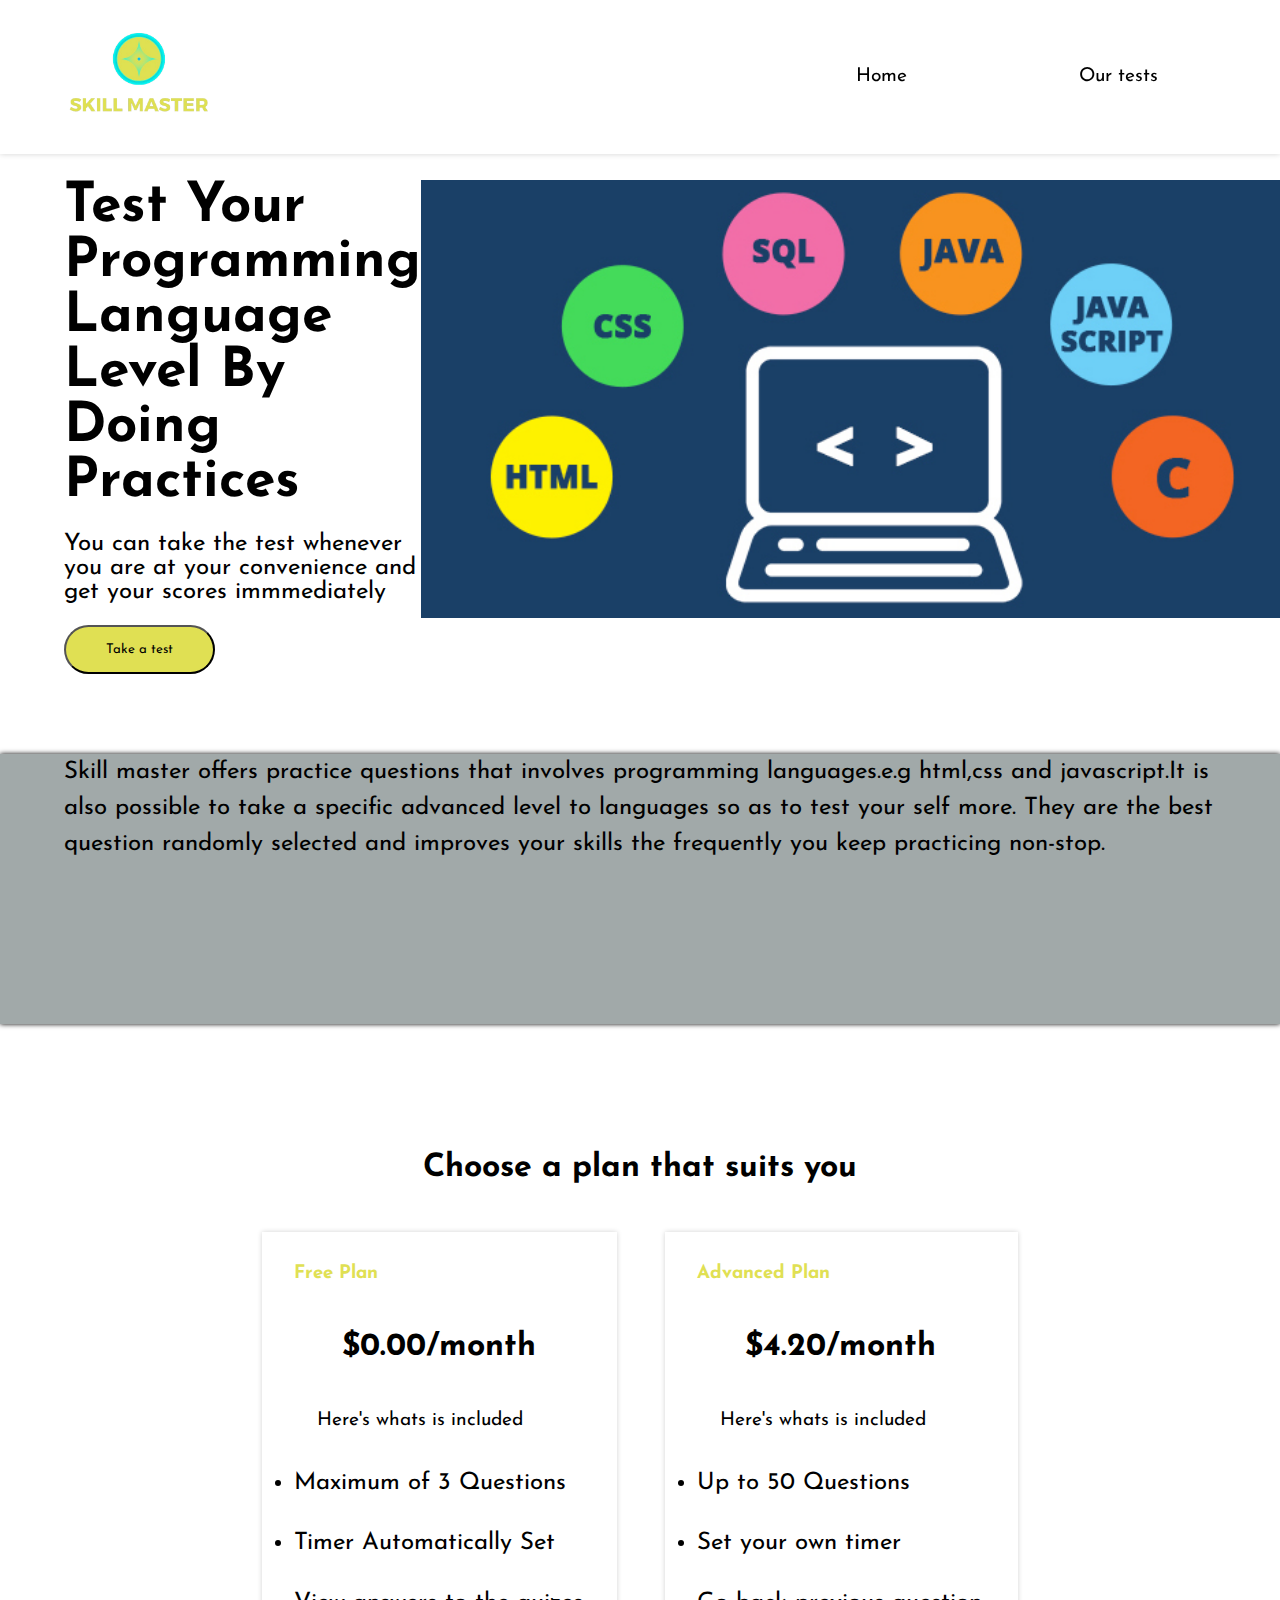
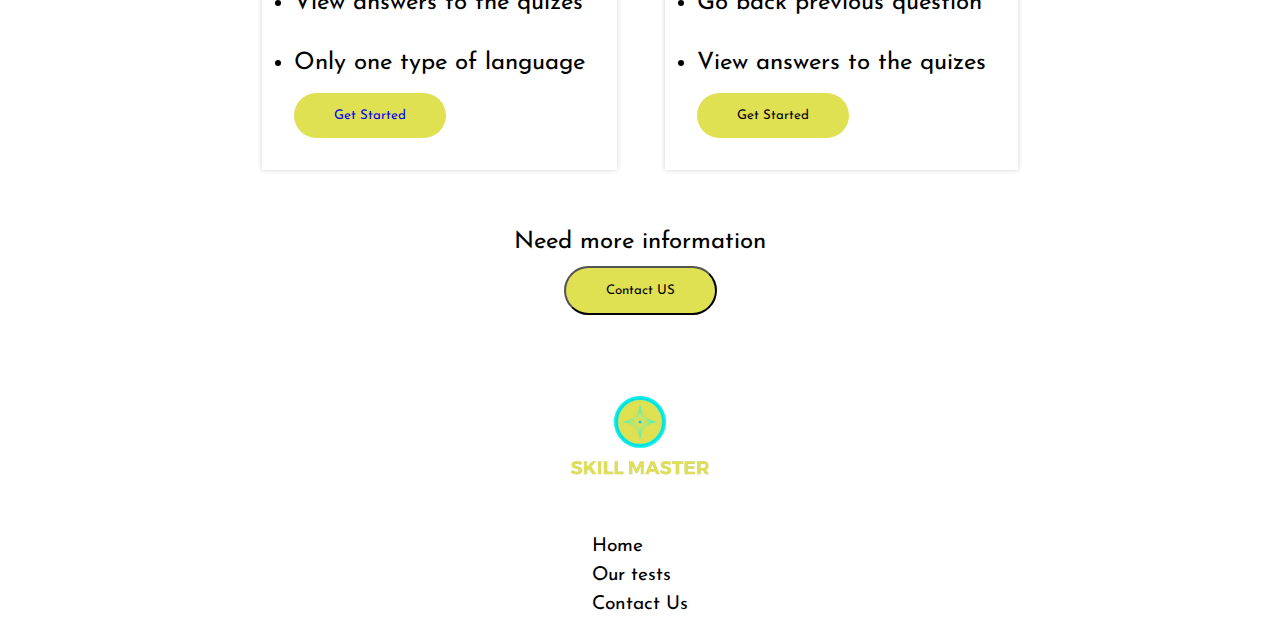
==== commit cf2ec97b: "added changes" ====
--- a/index.html
+++ b/index.html
@@ -29,7 +29,7 @@
       <div class="container">
         <div class="nav_section">
           <div class="nav_left">
-            <a href="../index.html">
+            <a href="index.html">
               <img src="images/ls.png" width="150px" />
             </a>
           </div>
@@ -130,7 +130,7 @@
       <div class="footer_container">
         <div class="container">
           <div class="footer_section">
-            <a href="../index.html">
+            <a href="index.html">
               <img src="images/ls.png" width="150px" />
             </a>
             <div>
--- a/css/style.css
+++ b/css/style.css
@@ -82,6 +82,7 @@
 .main_content p {
   font-size: 1.5em;
   line-height: 1.5em;
+  margin:5rem 0;
 }
 .aside_content {
   display: flex;
@@ -279,6 +280,11 @@
   align-items: center;
   gap: 3em;
 }
+.continue_left{
+  box-shadow: 0 0 5px lightgray;
+  padding: 2em;
+
+}
 .continue_right {
   box-shadow: 0 0 5px lightgray;
   padding: 2em;
